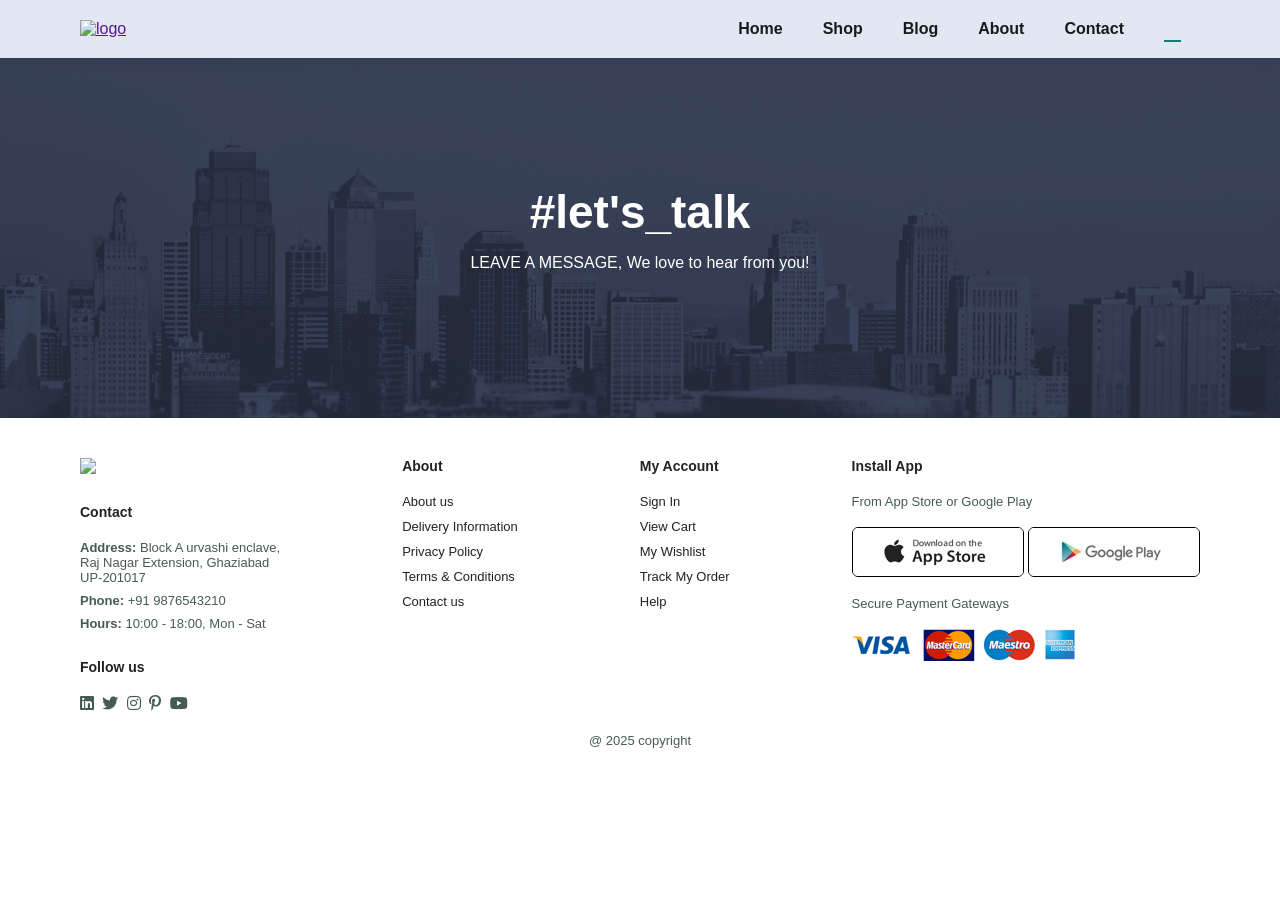
==== cart.html @ 6623fc63 "E-commerce" ====
<!DOCTYPE html>
<html lang="en">
<head>
    <meta charset="UTF-8">
    <meta name="viewport" content="width=device-width, initial-scale=1.0">
    <title>Document</title>
    <link rel="stylesheet" href="https://pro.fontawesome.com/releases/v5.10.0/css/all.css" />

    <link rel="stylesheet" href="style.css">
</head>
<body>
    <section id="header">
        <a href=""><img src="img/logo.png" alt="logo" width="100px"></a>
        <div>
            <ul id="navbar">
                <li> <a href="index.html">Home</a></li>
                <li> <a href="shop.html">Shop</a></li>
                <li> <a  href="blog.html">Blog</a></li>
                <li> <a href="about.html">About</a></li>
                <li> <a href="contact.html">Contact</a></li>
                <li id="lg-bag"> <a class="active" href="cart.html"><i class="far fa-shopping-bag"></i></li>
                <a href="#" id="close"><i class="far fa-times"></i></a>
            </ul>
        </div>
        <div id="mobile">
            
            <a href="cart.html"><i class="far fa-shopping-bag"></i></a>
            <i id="bar" class="fas fa-outdent"></i>
        </div>
    </section>

    <section id="page-header" class="about-header">
       
        <h2>#let's_talk</h2>
        
        <p>LEAVE A MESSAGE, We love to hear from you!</p>
       

    </section>
 
    
    <footer class="section-p1">
        <div class="col col1">
            <img class="logo" src="img/logo.png">
            <h4>Contact</h4>
            <p><strong>Address:</strong> Block A urvashi enclave, <br>Raj Nagar Extension, Ghaziabad <br>UP-201017 </p>
            <p><strong>Phone:</strong> +91 9876543210</p>
            <p><strong>Hours:</strong> 10:00 - 18:00, Mon - Sat</p>
            <div class="follow">
                <h4>Follow us</h4>
                <div class="icon">
                    <i class="fab fa-linkedin" ></i>
                    <i class="fab fa-twitter"></i>
                    <i class="fab fa-instagram"></i>
                    <i class="fab fa-pinterest-p"></i>
                    <i class="fab fa-youtube"></i>
                </div>
            </div>
        </div>
        <div class="col ">
            <h4>About</h4>
            <a href="">About us</a>
            <a href="">Delivery Information</a>
            <a href="">Privacy Policy</a>
            <a href="">Terms & Conditions</a>
            <a href="">Contact us</a>

        </div>
        <div class="col">
            <h4>My Account</h4>
            <a href="">Sign In</a>
            <a href="">View Cart</a>
            <a href="">My Wishlist</a>
            <a href="">Track My Order</a>
            <a href="">Help</a>

        </div>
        <div class="col install">
            <h4>Install App</h4>
            <p>From App Store or Google Play</p>
            <div class="row">
                <img src="img/pay/app.jpg" alt="">
                <img src="img/pay/play.jpg" alt="">
            </div>
            <p>Secure Payment Gateways</p>
            <img src="img/pay/pay.png" alt="">
        </div>
        <div class="copyright">
            <p>@ 2025 copyright </p>
        </div>
       


    </footer>


    <script src="script.js"></script>
</body>
</html>
---- style.css ----
*{
    margin: 0;
    padding: 0 ;
    box-sizing: border-box;
    
    font-family: "Spartan", sans-serif;
}

html {
    scroll-behavior: smooth;
  }
  
  /* Global Styles */
  
  h1 {
    font-size: 50px;
    line-height: 64px;
    color: #222;
  }
  
  h2 {
    font-size: 46px;
    line-height: 54px;
    color: #222;
  }
  
  h4 {
    font-size: 20px;
    color: #222;
  }
  
  h6 {
    font-weight: 700;
    font-size: 12px;
  }
  
  p {
    font-size: 16px;
    color: #465b52;
    margin: 15px 0 20px 0;
  }
  
  .section-p1 {
    padding: 40px 80px;
  }
  
  .section-m1 {
    margin: 40px 0;
  }
  
  body {
    width: 100%;
  }

  button.normal{
    font-size: 14px;
    font-weight: 600;
    padding: 15px 30px;
    color: #000;
    background-color: #fff;
    border-radius: 4px;
    cursor: pointer;
    border: none;
    outline: none;
    transition: .2s;
  }
  button.white{
    font-size: 13px;
    font-weight: 600;
    padding: 11px 18px;
    color: #fff;
    background-color:transparent;
    border-radius: 5px;
    cursor: pointer;
    border: 1px solid #fff;
    outline: none;
    transition: .2s;
  }
  
  body {
    width: 100%;
  }

/* Header Start */
#header{
    display: flex;
    align-items: center;
    justify-content: space-between;
    padding: 20px 80px;
    background: #e3e6f3;
    box-shadow: 0 5px 15px rgba(0, 0, 0, 0.06);
    z-index: 999;
    position: sticky;
    top: 0;
    left: 0;
}
#navbar{
    display: flex;
    align-items: center;
    justify-content: center;
    
}
#navbar li{
    list-style: none;
    padding: 0 20px;
    position: relative;
}
#navbar li a{
    text-decoration: none;
    font-size: 16px;
    font-weight: 600;
    color: #1a1a1a;
    transition: 0.3s ease;

}
#navbar li a:hover{
    color: #088178 ;

}
#navbar li a:hover,
#navbar li a.active{
    color: #088178;
}
#navbar li a.active::after,
#navbar li a:hover::after{
    content: "";
    width: 30%;
    height: 2px;
    background: #088178;
    position: absolute;
    bottom: -4px;
    left: 20px;
}
#mobile {
    display: none;
    align-items: center;
}
#close{
    display: none;
}


/* Home page */
#hero{
    background-image: url("img/hero4.png") ;
    height: 90vh;
    width: 100%;
    background-size: cover;
    background-position: top 25% right 0;
    padding: 0 80px;
    display: flex;
    flex-direction: column;
    align-items: flex-start;
    justify-content: center;
}
#hero h4{
    padding-bottom: 15px;
}
#hero h1{
    color: #088178;
}
#hero button{
    padding: 14px 80px 14px 65px ;
    background-repeat: no-repeat;
    cursor: pointer;
    font-weight: 700;
    font-size: 15px;
    background-image: url("img/button.png");
    background-color: transparent;
    color: #088178;
    border: 0;

}
#feature{
    display: flex;
    align-items: center;
    justify-content: space-between;
    flex-wrap: wrap;
}

#feature .feature_box{
    width: 180px;
    text-align: center;
    padding: 25px 15px;
    box-shadow: 20px 20px 34px rgba(0, 0, 0, 0.03);
    border: 1px solid #cce7d0;
    border-radius: 4px;
    margin: 15px 0;
    
}
#feature .feature_box:hover{
    box-shadow: 10px 10px 54px rgba(70, 62, 221, 0.1);
}
#feature .feature_box_img{
    width: 100%;
    margin-bottom: 10px;
}
#feature .feature_box h6{
    display: inline;
    padding: 5px 8px 5px 8px;
    line-height: 1;
    border-radius: 4px;
    color: #088178;
    background-color: #fddde4;
}
#feature .feature_box:nth-child(2) h6{
    background-color: #cdebbc;
}
#feature .feature_box:nth-child(3) h6{
    background-color: #d1e8f2;
}
#feature .feature_box:nth-child(4) h6{
    background-color: #cdd4f8;
}
#feature .feature_box:nth-child(5) h6{
    background-color: #f6bdf6;
}
#feature .feature_box:nth-child(6) h6{
    background-color: #fff2e5;
}

#product1 .pro-container{
    display: flex;
    justify-content: space-between;
    padding-top: 20px;
    flex-wrap: wrap;
}
#product1{
    text-align: center;
}
#product1 .pro{
    width: 23%;
    min-width: 250px;
    padding: 10px 12px;
    border: 1px solid#cce7d0;
    border-radius: 25px;
    cursor: pointer;
    box-shadow: 20px 20px 30px rgba(0, 0, 0, 0.03);
    position: relative;
    margin: 15px 0;
    transition: .2s ease;
}
#product1 .pro:hover{
    box-shadow: 20px 20px 30px rgba(0, 0, 0, 0.06);

}
#product1 .pro img{
    width: 100%;
    border-radius: 20px;
}


#product1 .pro .des{
    text-align: start;
    padding: 10px 0;
}
#product1 .pro .des span{
    color: #606863;
    font-size: 12px;
}
#product1 .pro .des h5{
    padding-top: 7px;
    color: #1a1a1a;
    font-size: 14px;
}
#product1 .pro .des i{
    font-size: 12px;
    color: rgb(243, 181, 25);
}
#product1 .pro .des h4{
    padding-top: 7px;
    font-size: 15px;
    font-weight: 700;
    color: #088178;
}
#product1 .pro .cart{
    width: 40px;
    height: 40px;
    line-height: 40px;
    border-radius: 50px;
    color: #088178;
    background-color: #e8f6ea;
    font-weight: 500;
    border: 1px solid #cce7d0;
    position: absolute;
    bottom: 20px;
    right: 10px;
}
#banner{
    display: flex;
    flex-direction: column;
    justify-content: center;
    align-items: center;
    text-align: center;
    background-image: url("img/banner/b2.jpg");
    width: 100%;
    height: 40vh;
    background-size: cover;
    background-position: center ;
}
#banner h4{
    color: #fff;
    font-size: 16px;
}
#banner h2{
    color: #fff;
    font-size: 16px;
    padding: 10px 0;
}
#banner h2 span{
    color: #ef3636
}
#banner button:hover{
    background-color: #088178;
    color: #fff;
}
#sm-banner{
    display: flex;
    justify-content: space-between;
    flex-wrap: wrap;
}
#sm-banner .banner-box{
    display: flex;
    flex-direction: column;
    justify-content: center;
    align-items: flex-start;
    background-image: url("img/banner/b17.jpg");
    border-radius: 20px;
    min-width: 580px;
    height: 50vh;
    background-size: cover;
    background-position: center ;
    padding: 30px;
    
}
#sm-banner .banner-box2{
    border-radius: 20px;
    margin-top: 15px;
    background-image: url("img/banner/b10.jpg");
}
#sm-banner h4{
    color: #fff;
    font-size: 20px;
    font-weight: 300;
}
#sm-banner h2{
    color: #fff;
    font-size: 28px;
    font-weight: 800;
}
#sm-banner span{
    color: #fff;
    font-size: 14px;
    font-weight: 500;
    padding-bottom: 15px;
}
#sm-banner .banner-box:hover button{
    background: #088178;
    border: 1px solid #088178
}
#banner3 {
    display: flex;
    justify-content:space-between;
   
    flex-wrap: wrap;
    padding: 0 80px;
}
#banner3 .banner-box{
    display: flex;
    flex-direction: column;
    justify-content: center;
    align-items: flex-start;
    background-image: url("img/banner/b7.jpg");
    min-width: 30%;
    height: 30vh;
    background-size: cover;
    background-position: center ;
    padding: 20px;
    margin-bottom: 20px;
    border-radius: 20px;
    
}
#banner3 .banner-box2{
    border-radius: 20px;
   
   
    background-image: url("img/banner/b4.jpg");
}
#banner3 .banner-box3{
    border-radius: 20px;
    background-image: url("img/banner/b18.jpg");
}
#banner3 {
    display: flex;
    justify-content:space-between;
   
    flex-wrap: wrap;
    padding: 0 80px;
}
#banner3 .banner-box h2{
    color: #fff;
    font-weight: 900;
    font-size: 22px;
}
#banner3 .banner-box h3{
    color: #ec544e;
    font-weight: 800;
    font-size: 15px;
}

/* News letter */
#newsletter{
    display: flex;
    justify-content: space-between;
    flex-wrap: wrap;
    align-items: center;
    background-image: url("img/banner/b14.png");
    background-repeat: no-repeat;
    background-color: #041e42;
    background-position: 20% 30%;
}
#newsletter .form{
    display: flex;
    width: 40%;
}
#newsletter  h4{
    color: #fff;
    font-size: 22px;
    font-weight: 700;
}
#newsletter  p{
    color: #818ea0;
    font-size: 14px;
    font-weight: 600;
}
#newsletter  p span{
    color: #ffbd27;
   
}
#newsletter input{
    height: 3.125rem;
    padding: 0 1.25em;
    font-size: 14px;
    border: 1px solid transparent;
    border-radius: 4px;
    outline: none;
    border-top-right-radius: 0;
    border-bottom-right-radius: 0;
}
#newsletter button{
    background-color: #088178;
    color: #fff;
    white-space: nowrap;
    border-top-left-radius: 0;
    border-bottom-left-radius: 0;
}
footer{
    display: flex;
    flex-wrap: wrap;
    justify-content: space-between;
}
footer .col{
    display: flex;
    flex-direction: column;
    align-items: flex-start;
    margin-bottom: 20px;
}
footer .logo{
    margin-bottom: 30px;
}
footer h4{
    font-size: 14px;
    padding-bottom: 20px;
}
footer p{
    font-size: 13px;
    margin: 0 0 8px 0;
}
footer a{
    font-size: 13px;
    text-decoration: none;
    color: #222;
    padding-bottom: 10px;
}
footer .follow{
    margin-top: 20px;
}
footer .follow i{
    color: #465b52;
    padding-right: 4px;
    cursor: pointer;
}
footer .install .row img{
    border: 1px solid #000;
    border-radius: 6px;

}

footer .install img{
    margin: 10px 0 15px 0;
}
footer .follow i:hover,
footer a:hover{
    color: #088178;
}
footer .copyright{
    width: 100%;
    text-align: center;
}

/* Shop Page */
#page-header{
    background-image: url(img/banner/b1.jpg);
    width: 100%;
    height: 40vh;
    background-size: cover;
    display: flex;
    justify-content: center;
    text-align: center;
    flex-direction: column;
    padding: 40px;
    
}
#page-header h2,
#page-header p{
    color: #fff;
}
#pagination{
    text-align: center;
}
#pagination a{
    text-decoration: none;
    background-color: #088178;
    padding: 15px 20px;
    color: #fff;
    font-weight: 600;
    border-radius: 10px;
}
#pagination a i{
    font-size: 16px;
    font-weight: 600;
}

/* SINGLE PRODUCT */
#prodetails{
    display: flex;
    margin-top: 20px;
}

#prodetails .single-pro-image {
    width: 40%;
    margin-right: 50px;
}
.small-img-group{
    
    display: table-cell;
    padding: 5px;;
    justify-content: space-between;
}
.small-img-col{
    
    flex-basis: 24%;
    cursor: pointer;
}
#prodetails .single-pro-details{
    width: 50%;
    padding-top: 30px;
   
}
#prodetails .single-pro-details h4{
    padding: 40px 0 20px 0;
}
#prodetails .single-pro-details h2{
    font-size: 26px;
}
#prodetails .single-pro-details select{
    display: block;
    padding: 5px 10px;
    margin-bottom: 10px;
}
#prodetails .single-pro-details input{
    width: 50px;
    height: 47px;
    padding-left: 10px;
    font-size: 16px;
    margin-right: 10px;
}
#prodetails .single-pro-details input:focus{
    outline: none;
}
#prodetails .single-pro-details button{
    background-color: #088178;
    color: #fff;
}
#prodetails .single-pro-details span{
    line-height: 25px;
    
}






/* Blog Page */




#page-header.blog-header{
    background-image: url("img/banner/b19.jpg");
}

#blog{
    padding: 150px 150px 0 150px;
}
#blog .blog-box{
    padding-bottom: 90px;
    position: relative;
    display: flex;
    align-items: center;
    width: 100%;
}
#blog .blog-img{
    width: 50%;
    margin-right: 40px;
}
#blog img{
    width: 100%;
    height: 300px;
    object-fit: cover;
}
#blog .blog-details{
    width: 50%;

}
#blog .blog-details a{
  text-decoration: none;
  font-size: 11px;
  color: #000;
  font-weight: 700;
  position: relative;
  transition: .3s

}
#blog .blog-details a::after{
    content: " ";
    width: 50px;
    height: 1px;
    background-color: #000;
    position: absolute;
    top: 4px;   
    right: -60px;
}
#blog .blog-details a:hover{
    color: #088178;
}
#blog .blog-details a:hover::after{
    background-color: #088178;
}

#blog .blog-box h1{
    position: absolute;
    top: -40px;
    left: 0;
    font-size: 70px;
    font-weight: 700;
    color: #c9cbce;
    z-index: -9;
}



/* About Page */
#page-header.about-header{
    background-image: url("img/about/banner.png");
}
#about-head{
    display: flex;
    align-items: center;
}
#about-head img{
    width: 50%;
    height: auto;
}
#about-head div{
    padding-left: 40px;
}
#about-head div p{
    text-align: justify;
}
#about-head div abbr{
    text-align: justify;
}

#about-app {
    text-align: center;
}
#about-app .video{
    width: 70%;
    height: 100%;
    margin: 30px auto 0 auto;
}
#about-app .video video{
    width: 100%;
    height: 100%;
    border-radius: 20px;
}







/* Contact Page */








#contact-details{
    display: flex;
    align-items: center;
    justify-content: space-between;
}
#contact-details .details{
    width: 40%;
}
#contact-details .details span{
    font-size: 12px;
}
#contact-details .details h2,
#form-details form h2{
    font-size: 26px;
    line-height: 35px;
    padding: 20px 0;
}
#contact-details .details h3{
    font-size: 16px;
    padding-bottom: 15px;
}
#contact-details .details li{
   list-style: none;
   display: flex;
   padding: 10px 0;
}
#contact-details .details li i{
    font-size: 14px;
    padding-right: 22px;
}
#contact-details .details li p{
    font-size: 14px;
    margin: 0;
}
#contact-details .map{
    width: 55%;
    height: 400px;
}
#contact-details .map iframe{
    width: 100%;
    height: 100%;
}

#form-details{
    display: flex;
    justify-content: space-between;
    margin: 30px;
    padding: 80px;
    border:1px solid #e1e1e1;
}

#form-details form{
    width: 65%;
    display: flex;
    flex-direction: column;
    align-items: flex-start;
}
#form-details form span{
    font-size: 12px;
}
#form-details form input,
#form-details form textarea{
    width: 100%;
    padding: 12px;
    outline: none;
    margin-bottom: 20px;
    border: 1px solid #e1e1e1;
}
#form-details form button{
    background-color: #088178;
    color: #fff;
}
#form-details .people div{
    display: flex;
    align-items: flex-start;
    padding-bottom: 25px;
}
#form-details .people div img{
    width: 60px;
    height: 65px;   
    object-fit: cover;
    margin-right: 15px;
}
#form-details .people div p{
    margin: 0;
    font-size: 13px;
    line-height: 25px;
}
#form-details .people div p span{
    display: block;
    font-size: 16px;
    font-weight: 600;
    color: #000;
}








/* Media Query */
@media (max-width:799px){
    .section-p1{
        padding: 40px 40px;
    }
    #navbar {
        display: flex;
        flex-direction: column;
        align-items: flex-start;
        justify-content: flex-start;
        position: fixed;
        top: 0;
        right: -300px;
        height: 100vh;
        width: 300px;
        background-color: #e3e6f3;
        box-shadow: 0 40px 60px rgba(0, 0, 0, 0.03);
        padding: 80px 0 0 10px;
        transition: .3s;
    }
    #navbar.active{
       
        right: 0px;
    }
    #navbar li{
        margin-bottom: 25px;
    }
    #mobile {
        display: flex;
        align-items: center;
    }
    #mobile i {
        color: #1a1a1a;
        font-size: 24px;
        padding-left: 20px;
    }
    #close{
        display: initial;
        position: absolute;
        top:30px;
        left: 30px;
        color: #222;
        font-size: 24px;
    }
    #lg-bag{
        display: none;
    }
    #hero{
        height: 70vh;
        padding: 0 80px;
        background-position: top 30% right 30%;
    }
    #feature{
        justify-content: center;
    }
    #feature .feature_box{
        margin: 15px 15px;
    }
    #product1 .pro-container{
        justify-content: center;
    }
    #product1 .pro{
        margin: 15px;
    }
    #banner {
        height: 20vh;
    }
    #sm-banner .banner-box {
        min-width: 100%;
        height: 30vh;
    }
    #banner3 {
        display:block;
        padding: 0 40px;
    }
    #banner3 .banner-box {
      
        min-width: 28%;
    }
    #newsletter .form{
        display: contents;
        width: 10%;
    }

    /* About page */

    #about-head div p{
        text-align: justify;
    }
    #about-head div abbr{
        text-align: justify;
    }


    /* Contact page */
    #form-details {
       
        padding: 40px;
   
    }
    #form-details form{
        width: 50%;
   
    }

    
}
@media(max-width: 477px){
    .section-p1{
        padding: 20px;
    }
    #header{
        padding: 10px 30px;
    }
    h1{
        font-size: 38px;
    }
    h2{
        font-size: 32px;
    }
    #hero{
        padding: 0 20px;
        background-position: 55%;
    }
    #feature{
        justify-content: space-between;
    }
    #feature .feature_box{
        width: 155px;
        margin: 0 0 15px 0;
    }
    #product1 .pro{
        width: 100%;
    }
    #banner{
        height: 40vh;
    }
    #banner3 .banner-box{
        width: 100%;
    }
    #newsletter{
        padding: 40px 20px;
    }
    #newsletter .form{
        width: 100%;
    }
    .section-p1 .col1{
        gap: 10px;
    }


    /* Single Product */


    #prodetails{
        display: flex;
        flex-direction: column;
    }
    #prodetails .single-pro-image{
        width: 100%;
        margin-right: 0px;
    }
    #prodetails .single-pro-details {
        width: 100%;
       
    }


    /* Blog Page */






    #blog .blog-box{
        display: flex;
        flex-direction: column;
        align-items: flex-start;
    }
    #blog{
        padding: 100px 20px 0 20px;
    }
    #blog .blog-img{
        width: 100%;
        margin-right: 0px;
        margin-bottom: 30px;
    }
    #blog .blog-details{
        width:100%;
    }



    
    /* About Page */




    #about-head{
        flex-direction: column;
    }
    #about-head img{
        width: 100%;
        margin-bottom: 20px;
    }
    #about-head div{
        padding-left: 0px;
    }
    #about-head div p{
        text-align: justify;
    }
    #about-head div abbr{
        text-align: justify;
    }

    #about-app .video{
        width: 100%;
    }


    /* Contact page  */
    #contact-details{
        flex-direction: column;
    }
    #contact-details .details{
        width: 100%;
        margin-bottom: 30px;
    }
    #contact-details .map{
        width: 100%;
    }
    #form-details{
        margin: 10px;
        padding: 30px 10px;
        flex-wrap: wrap;
    }
    #form-details form{
        width: 100%;
        margin-bottom: 30px;
    }





}
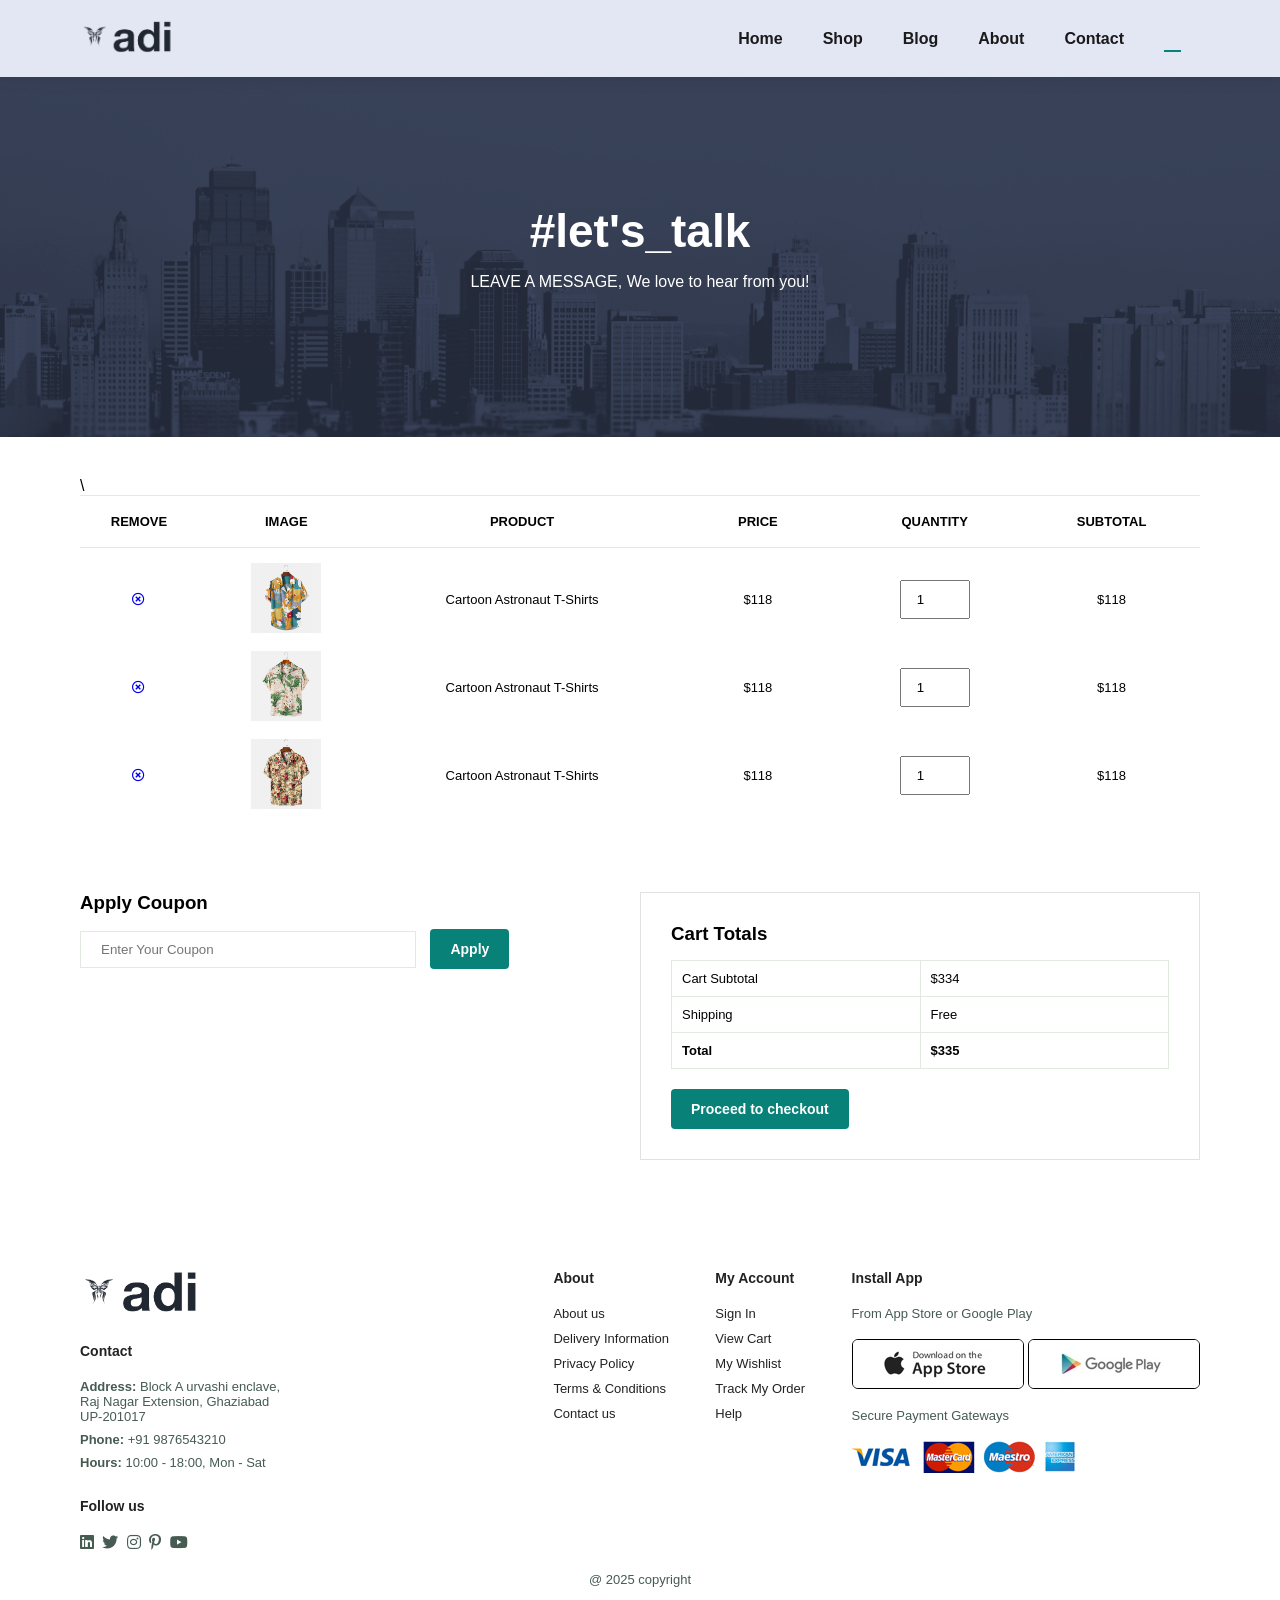
==== commit 6ae5a80a: "E-commerce" ====
--- a/cart.html
+++ b/cart.html
@@ -37,8 +37,76 @@
        
 
     </section>
- 
     
+    <section    id="cart" class="section-p1"    >
+        <table width="100%">
+            <thead>\
+                <tr>
+                    <td>Remove</td>
+                    <td>Image</td>
+                    <td>Product</td>
+                    <td>Price</td>
+                    <td>Quantity</td>
+                    <td>Subtotal</td>
+                </tr>
+            </thead>
+            <tbody>
+                <tr>
+                    <td> <a href="#"><i class="far fa-times-circle"></i></a></td>
+                    <td><img src="img/products/f1.jpg"  alt=""></td>
+                    <td>Cartoon Astronaut T-Shirts</td>
+                    <td>$118</td>
+                    <td><input type="number" value="1"></td>
+                    <td>$118</td>
+                </tr>
+                <tr>
+                    <td> <a href="#"><i class="far fa-times-circle"></i></a></td>
+                    <td><img src="img/products/f2.jpg"  alt=""></td>
+                    <td>Cartoon Astronaut T-Shirts</td>
+                    <td>$118</td>
+                    <td><input type="number" value="1"></td>
+                    <td>$118</td>
+                </tr>
+                <tr>
+                    <td> <a href="#"><i class="far fa-times-circle"></i></a></td>
+                    <td><img src="img/products/f3.jpg"  alt=""></td>
+                    <td>Cartoon Astronaut T-Shirts</td>
+                    <td>$118</td>
+                    <td><input type="number" value="1"></td>
+                    <td>$118</td>
+                </tr>
+            </tbody>
+        </table>
+    </section>
+    <section id="cart-add" class="section-p1">
+        <div id="coupon">
+            <h3>Apply Coupon</h3>
+            <div>
+                <input type="text" placeholder="Enter Your Coupon">
+                <button class="normal">Apply</button>
+            </div>
+        </div>
+        <div id="subtotal">
+            <h3> Cart Totals</h3>
+            <table>
+                <tr>
+                    <td> Cart Subtotal</td>
+                    <td> $334</td>
+                </tr>
+                <tr>
+                    <td>Shipping</td>
+                    <td>Free</td>
+                </tr>
+                <tr>
+                    <td><strong>Total</strong></td>
+                    <td><strong>$335</strong></td>
+                </tr>
+            </table>
+            <button class="normal">Proceed to checkout</button>
+               
+
+        </div>
+    </section>
     <footer class="section-p1">
         <div class="col col1">
             <img class="logo" src="img/logo.png">
--- a/style.css
+++ b/style.css
@@ -468,6 +468,7 @@
 }
 footer .logo{
     margin-bottom: 30px;
+    width: 30%;
 }
 footer h4{
     font-size: 14px;
@@ -816,6 +817,115 @@
     font-size: 16px;
     font-weight: 600;
     color: #000;
+}
+
+
+
+
+
+
+ /* Cart page */
+ 
+#cart{
+    overflow-x: auto;
+}
+#cart table{
+    width: 100%;
+    border-collapse: collapse;
+    table-layout: fixed;
+    white-space: nowra;
+}
+
+#cart table img{
+    width: 70px;
+}
+
+#cart table td:nth-child(1){
+    width: 100px;
+    text-align: center;
+}
+
+#cart table td:nth-child(2){
+    width: 150px;
+    text-align: center;
+}
+#cart table td:nth-child(3){
+    width: 250px;
+    text-align: center;
+}
+#cart table td:nth-child(4),
+#cart table td:nth-child(5),
+#cart table td:nth-child(6){
+    width: 150px;
+    text-align: center;
+}
+#cart table td:nth-child(5) input{
+    width: 70px;
+    padding: 10px 5px 10px 15px;
+    
+}
+#cart table thead{
+    border: 1px solid #e2e9e1;
+    border-left: none;
+    border-right: none;
+}
+
+#cart table thead td{
+    font-weight: 700;
+    text-transform: uppercase;
+    font-size: 13px;
+    padding: 18px 0;
+}
+#cart table tbody tr td{
+    padding-top: 15px;
+}
+#cart table tbody td{
+    font-size: 13px;
+}
+
+#cart-add{
+    display: flex;
+    flex-wrap: wrap;
+    justify-content: space-between;
+}
+#coupon{
+    width: 50%;
+    margin-bottom: 30px;
+}
+#coupon h3,
+#subtotal h3{
+    padding-bottom: 15px;
+
+}
+#coupon input{
+    padding: 10px 20px;
+    outline: none;
+    width: 60%;
+    margin-right: 10px ;
+    border: 1px solid #e2e9e1;
+}
+#coupon  button,
+#subtotal button{
+    background-color: #088178;
+    color: #fff;
+    padding: 12px 20px;
+}
+#subtotal{
+    width: 50%;
+    margin-bottom: 30px;
+    border: 1px solid   #e1e1e1;
+    padding: 30px ;
+}
+#subtotal table{
+    border-collapse: collapse;
+    width: 100%;
+    margin-bottom: 20px;
+}
+#subtotal table td{
+    width: 20%;
+    border: 1px solid #e2e9e1;
+    padding: 10px;  
+    font-size: 13px;
 }
 
 
@@ -930,6 +1040,11 @@
    
     }
 
+
+
+
+
+   
     
 }
 @media(max-width: 477px){
@@ -1071,5 +1186,23 @@
 
 
 
+    /* Cartpage */
+    #cart{
+        width: 100%;
+    }
+    #cart-add {
+        
+        flex-direction: column;
+    }
+    #coupon {
+        width: 100%;
+    }
+    #subtotal{
+        width: 100%;
+        padding: 20px;
+    }
+    
+
+
 
 }
